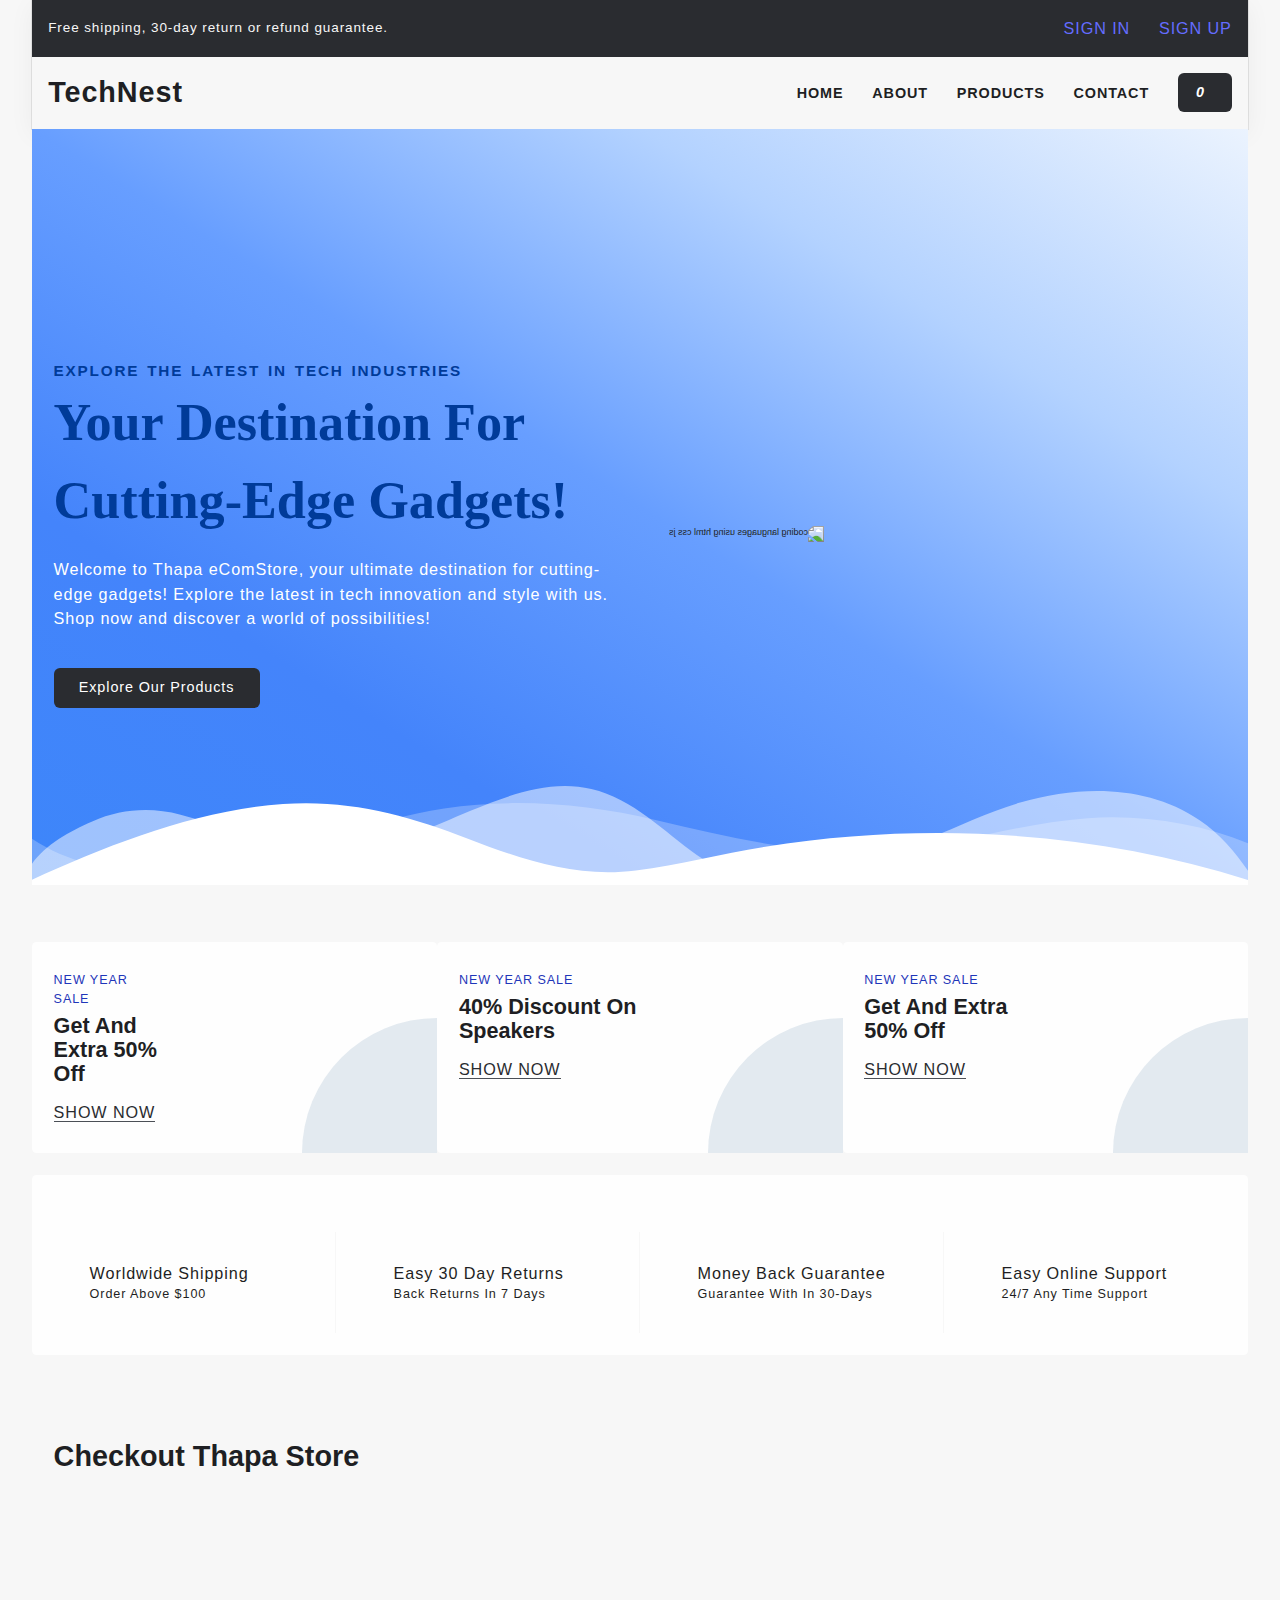
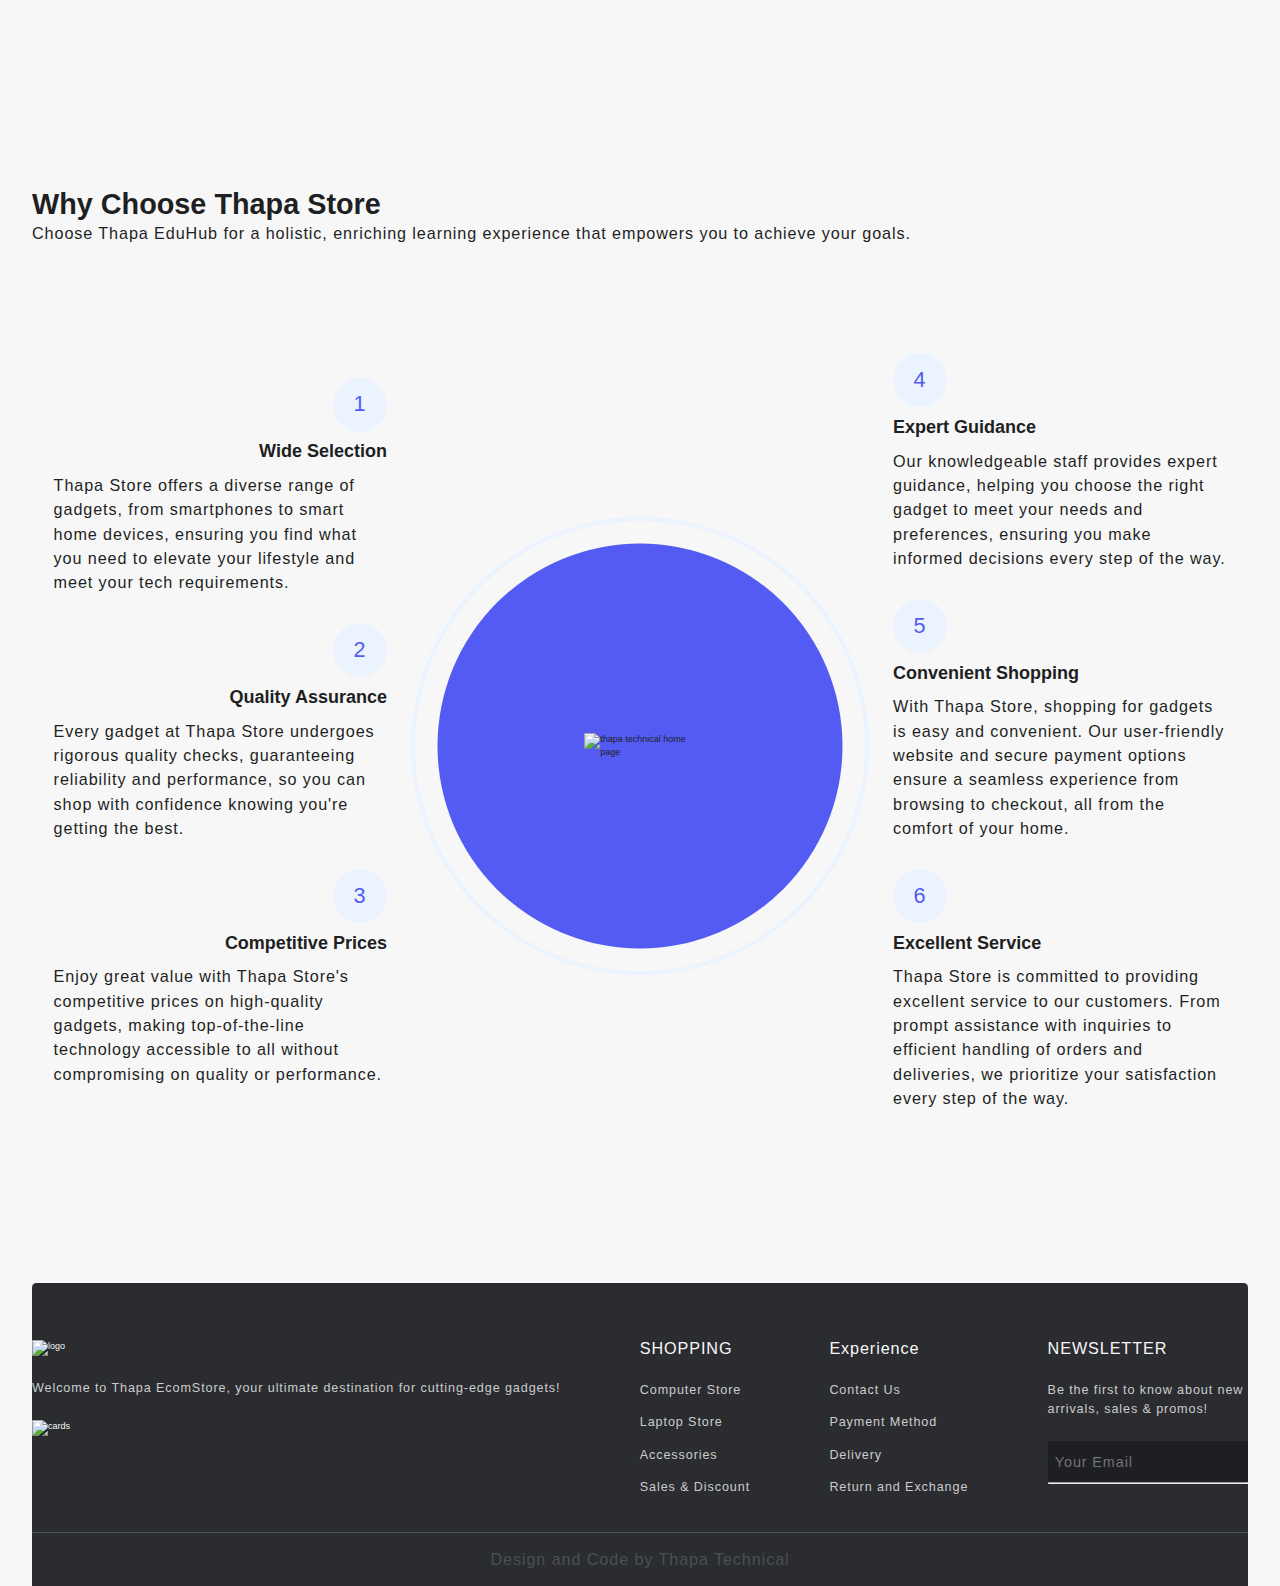
==== index.html @ 576561e7 "first commit" ====
<!DOCTYPE html>
<html lang="en">
  <head>
    <meta charset="UTF-8" />
    <meta name="viewport" content="width=device-width, initial-scale=1.0" />
    <link
      rel="stylesheet"
      href="https://cdnjs.cloudflare.com/ajax/libs/font-awesome/6.5.1/css/all.min.css"
      integrity="sha512-DTOQO9RWCH3ppGqcWaEA1BIZOC6xxalwEsw9c2QQeAIftl+Vegovlnee1c9QX4TctnWMn13TZye+giMm8e2LwA=="
      crossorigin="anonymous"
      referrerpolicy="no-referrer"
    />
    <!--? ## Step 1: Don't Forget To LIKE SHARE & SUBSCRIBE TO THAPA TECHNCIAL YOUTUBE CHANNEL 👉 https://www.youtube.com/thapatechnical -->

    <link rel="stylesheet" href="style.css" />
    <title>js ecom website</title>
  </head>
  <body>
    <header class="section-navbar">
      <section class="top_txt">
        <div class="head container">
          <div class="head_txt">
            <p>Free shipping, 30-day return or refund guarantee.</p>
          </div>
          <div class="sing_in_up">
            <a href="# ">SIGN IN</a>
            <a href="# ">SIGN UP</a>
          </div>
        </div>
      </section>
      <div class="container">
        <div class="navbar-brand">
          <a href="index.html">
            <!-- <img
              src="./public/images/log.png"
              alt="thapa eCommerce logo"
              class="logo"
              width="80%"
              height="auto"
            /> -->
            <h1 class="webLogo">TechNest</h1>
          </a>
        </div>

        <nav class="navbar">
          <ul>
            <li class="nav-item">
              <a href="/" class="nav-link">Home</a>
            </li>
            <li class="nav-item">
              <a href="about.html" class="nav-link">about</a>
            </li>
            <li class="nav-item">
              <a href="products.html" class="nav-link">products</a>
            </li>
            <li class="nav-item">
              <a href="contact.html" class="nav-link">contact</a>
            </li>
            <li class="nav-item">
              <a
                href="addToCart.html"
                class="nav-link add-to-cart-button"
                id="cartValue"
              >
                <i class="fa-solid fa-cart-shopping"> 0 </i>
              </a>
            </li>
          </ul>
        </nav>
      </div>
    </header>

    <!-- ========== Start Home Hero Section ========== -->
    <main>
      <section class="section-hero">
        <div class="container grid grid-two--cols">
          <div class="section-hero--content">
            <p class="hero-subheading">Explore the Latest in Tech Industries</p>
            <h1 class="hero-heading">
              Your Destination for Cutting-Edge Gadgets!
            </h1>
            <p class="hero-para">
              Welcome to Thapa eComStore, your ultimate destination for
              cutting-edge gadgets! Explore the latest in tech innovation and
              style with us. Shop now and discover a world of possibilities!
            </p>
            <div class="hero-btn">
              <a href="products.html" class="btn">Explore Our Products</a>
            </div>
          </div>
          <div
            class="section-hero-image"
            data-aos="fade-up"
            data-aos-delay="600"
          >
            <figure>
              <img
                src="./images/heroSection.svg"
                alt="coding languages using html css js"
              />
            </figure>
          </div>
        </div>
        <div class="custom-shape-divider-bottom-1696038172">
          <svg
            data-name="Layer 1"
            xmlns="http://www.w3.org/2000/svg"
            viewBox="0 0 1200 120"
            preserveAspectRatio="none"
          >
            <path
              d="M0,0V46.29c47.79,22.2,103.59,32.17,158,28,70.36-5.37,136.33-33.31,206.8-37.5C438.64,32.43,512.34,53.67,583,72.05c69.27,18,138.3,24.88,209.4,13.08,36.15-6,69.85-17.84,104.45-29.34C989.49,25,1113-14.29,1200,52.47V0Z"
              opacity=".25"
              class="shape-fill"
            ></path>
            <path
              d="M0,0V15.81C13,36.92,27.64,56.86,47.69,72.05,99.41,111.27,165,111,224.58,91.58c31.15-10.15,60.09-26.07,89.67-39.8,40.92-19,84.73-46,130.83-49.67,36.26-2.85,70.9,9.42,98.6,31.56,31.77,25.39,62.32,62,103.63,73,40.44,10.79,81.35-6.69,119.13-24.28s75.16-39,116.92-43.05c59.73-5.85,113.28,22.88,168.9,38.84,30.2,8.66,59,6.17,87.09-7.5,22.43-10.89,48-26.93,60.65-49.24V0Z"
              opacity=".5"
              class="shape-fill"
            ></path>
            <path
              d="M0,0V5.63C149.93,59,314.09,71.32,475.83,42.57c43-7.64,84.23-20.12,127.61-26.46,59-8.63,112.48,12.24,165.56,35.4C827.93,77.22,886,95.24,951.2,90c86.53-7,172.46-45.71,248.8-84.81V0Z"
              class="shape-fill"
            ></path>
          </svg>
        </div>
      </section>
    </main>
    <!-- ========== End Home Hero Section ========== -->

    <!-- ========== Start Extra Product Section ========== -->
    <section class="section-extra-product">
      <div class="container grid grid-three--cols">
        <div class="div-extra grid grid-two--cols">
          <div class="extra-text">
            <p>new year sale</p>
            <h3>get and extra 50% off</h3>
            <a href="#">Show now</a>
          </div>
          <div class="extra-img extra-laptop">
            <img src="./images/laptop.png" alt="" />
          </div>
        </div>

        <div class="div-extra grid grid-two--cols">
          <div class="extra-text">
            <p>new year sale</p>
            <h3>40% discount on speakers</h3>
            <a href="#">Show now</a>
          </div>
          <div class="extra-img">
            <img src="./images/headphoneEcom.png" alt="" />
          </div>
        </div>

        <div class="div-extra grid grid-two--cols">
          <div class="extra-text">
            <p>new year sale</p>
            <h3>get and extra 50% off</h3>
            <a href="#">Show now</a>
          </div>
          <div class="extra-img">
            <img src="./images/mobiles.png" alt="" />
          </div>
        </div>
      </div>
    </section>
    <!-- ========== End Extra Product Section ========== -->

    <!-- ========== Start policy ========== -->
    <section class="section-policy">
      <div class="container grid grid-four--cols">
        <div class="div-policy">
          <div class="icons">
            <i class="fa-solid fa-truck-fast"></i>
          </div>
          <div class="div-policy-text">
            <p>worldwide shipping</p>
            <p>order above $100</p>
          </div>
        </div>

        <div class="div-policy">
          <div class="icons">
            <i class="fa-solid fa-rotate"></i>
          </div>
          <div class="div-policy-text">
            <p>Easy 30 Day Returns</p>
            <p>Back Returns in 7 Days</p>
          </div>
        </div>

        <div class="div-policy">
          <div class="icons">
            <i class="fa-solid fa-hand-holding-dollar"></i>
          </div>
          <div class="div-policy-text">
            <p>money back guarantee</p>
            <p>guarantee with in 30-Days</p>
          </div>
        </div>

        <div class="div-policy">
          <div class="icons">
            <i class="fa-solid fa-headset"></i>
          </div>
          <div class="div-policy-text">
            <p>Easy Online Support</p>
            <p>24/7 Any time support</p>
          </div>
        </div>
      </div>
    </section>
    <!-- ========== End policy ========== -->

    <!-- ========== Start Our Products Section ========== -->

    <section class="section-products container">
      <div class="">
        <h2 class="section-common--heading">Checkout Thapa Store</h2>
      </div>

      <section class="container">
        <div id="productContainer"></div>
      </section>
    </section>

    <!-- ========== Start Product Template Section ========== -->
    <!--? ## Step 1: Don't Forget To LIKE SHARE & SUBSCRIBE TO THAPA TECHNCIAL YOUTUBE CHANNEL 👉 https://www.youtube.com/thapatechnical -->

    <template id="productTemplate">
      <div class="cards" id="cardValue">
        <article class="information [card]">
          <span class="category"></span>
          <div class="imageContainer">
            <img class="productImage" src="" alt="" />
          </div>
          <h2 class="productName"></h2>

          <div class="productRating">
            <i class="fa-solid fa-star"></i>
            <i class="fa-solid fa-star"></i><i class="fa-solid fa-star"></i>
            <i class="fa-solid fa-star"></i>
            <i class="fa-solid fa-star"></i>
          </div>

          <p class="productDescription"></p>

          <div class="productPriceElement">
            <p class="productPrice"></p>
            <p class="productActualPrice"></p>
          </div>

          <div class="productStockElement">
            <p class="productProperty">Total Stocks Available:</p>
            <p class="productStock"></p>
          </div>

          <div class="productQuantityElement">
            <p class="productProperty">Quantity(Pieces)</p>
            <div class="stockElement">
              <button class="cartIncrement">+</button>
              <p class="productQuantity">1</p>
              <button class="cartDecrement">-</button>
            </div>
          </div>

          <button class="add-to-cart-button">
            <i class="fa-solid fa-cart-shopping"></i> Add To Cart
          </button>
        </article>
      </div>
    </template>

    <!-- ========== End Product Template Section ========== -->

    <!-- ========== End Our Products Section ========== -->

    <!-- ========== Start Why Choose Us Section ========== -->
    <section class="section-why--choose">
      <div class="container">
        <h2 class="section-common--heading">Why Choose Thapa Store</h2>
        <p class="section-common--subheading">
          Choose Thapa EduHub for a holistic, enriching learning experience that
          empowers you to achieve your goals.
        </p>
      </div>

      <div class="container grid grid-three--cols">
        <div class="choose-left-div text-align--right">
          <div class="why-choose--div" data-aos="zoom-in-up" data-aos-delay="0">
            <p class="common-text--highlight">1</p>
            <h3 class="section-common--title">Wide Selection</h3>
            <p>
              Thapa Store offers a diverse range of gadgets, from smartphones to
              smart home devices, ensuring you find what you need to elevate
              your lifestyle and meet your tech requirements.
            </p>
          </div>

          <div
            class="why-choose--div"
            data-aos="zoom-in-up"
            data-aos-delay="300"
          >
            <p class="common-text--highlight">2</p>
            <h3 class="section-common--title">Quality Assurance</h3>
            <p>
              Every gadget at Thapa Store undergoes rigorous quality checks,
              guaranteeing reliability and performance, so you can shop with
              confidence knowing you're getting the best.
            </p>
          </div>

          <div
            class="why-choose--div"
            data-aos="zoom-in-up"
            data-aos-delay="600"
          >
            <p class="common-text--highlight">3</p>
            <h3 class="section-common--title">Competitive Prices</h3>
            <p>
              Enjoy great value with Thapa Store's competitive prices on
              high-quality gadgets, making top-of-the-line technology accessible
              to all without compromising on quality or performance.
            </p>
          </div>
        </div>
        <div class="choose-center-div" data-aos="zoom-in" data-aos-delay="300">
          <figure>
            <img src="./images/ecompost.png" alt="thapa technical home page " />
          </figure>
        </div>
        <div class="choose-right-div">
          <div
            class="why-choose--div text-align--left"
            data-aos="zoom-in-up"
            data-aos-delay="0"
          >
            <p class="common-text--highlight">4</p>
            <h3 class="section-common--title">Expert Guidance</h3>
            <p>
              Our knowledgeable staff provides expert guidance, helping you
              choose the right gadget to meet your needs and preferences,
              ensuring you make informed decisions every step of the way.
            </p>
          </div>

          <div
            class="why-choose--div text-align--left"
            data-aos="zoom-in-up"
            data-aos-delay="300"
          >
            <p class="common-text--highlight">5</p>
            <h3 class="section-common--title">Convenient Shopping</h3>
            <p>
              With Thapa Store, shopping for gadgets is easy and convenient. Our
              user-friendly website and secure payment options ensure a seamless
              experience from browsing to checkout, all from the comfort of your
              home.
            </p>
          </div>

          <div
            class="why-choose--div text-align--left"
            data-aos="zoom-in-up"
            data-aos-delay="600"
          >
            <p class="common-text--highlight">6</p>
            <h3 class="section-common--title">Excellent Service</h3>
            <p>
              Thapa Store is committed to providing excellent service to our
              customers. From prompt assistance with inquiries to efficient
              handling of orders and deliveries, we prioritize your satisfaction
              every step of the way.
            </p>
          </div>
        </div>
      </div>
    </section>
    <!-- ========== End   Why Choose Us Section ========== -->

    <!-- ========== Start footer Section ========== -->
    <footer class="section-footer">
      <div class="footer-container container">
        <div class="content_1">
          <img src="./images/logo.png" alt="logo" />
          <p>
            Welcome to Thapa EcomStore, your ultimate destination for
            cutting-edge gadgets!
          </p>
          <img src="https://i.postimg.cc/Nj9dgJ98/cards.png" alt="cards" />
        </div>
        <div class="content_2">
          <h4>SHOPPING</h4>
          <a href="#">Computer Store</a>
          <a href="#">Laptop Store</a>
          <a href="#">Accessories</a>
          <a href="#">Sales & Discount</a>
        </div>
        <div class="content_3">
          <h4>Experience</h4>
          <a href="./contact.html">Contact Us</a>
          <a href="" target="_blank">Payment Method</a>
          <a href="" target="_blank">Delivery</a>
          <a href="" target="_blank">Return and Exchange</a>
        </div>
        <div class="content_4">
          <h4>NEWSLETTER</h4>
          <p>Be the first to know about new<br />arrivals, sales & promos!</p>
          <div class="f-mail">
            <input type="email" placeholder="Your Email" />
            <i class="bx bx-envelope"></i>
          </div>
          <hr />
        </div>
      </div>
      <div class="f-design">
        <div class="f-design-txt">
          <p>Design and Code by Thapa Technical</p>
        </div>
      </div>
    </footer>

    <!-- ========== End footer Section ========== -->
    <script type="module" src="main.js"></script>
  </body>
</html>
---- style.css ----
* {
  margin: 0;
  padding: 0;
  box-sizing: border-box;
}

:root {
  font-family: "Urbanist", sans-serif;
  line-height: 1.5;
  font-weight: 400;

  font-synthesis: none;
  text-rendering: optimizeLegibility;
  -webkit-font-smoothing: antialiased;
  -moz-osx-font-smoothing: grayscale;

  --buttonColor: #2a2c30;
  --secondaryColor: #4b4f56;
  --borderColor: #e3eaf0;
  --backgroundColor: #f7f7f7;
  --backgroundSecondary: #fefefe;
  --textColor: #1e1f23;
  --anchorColor: #535bf2;
  --main-color: #535bf2;
  --supporting-color: #ebf3fe;
  --glow-color: hsl(186, 91%, 4%);
}

html {
  font-size: 62.5%;
  color: var(--textColor);
}

/* have a look into body once after we done with rest of the styling  */
body {
  margin: 0 auto;
  padding: 0 32px;
  min-width: 320px;
  background-color: var(--backgroundColor);
}

h1,
h2,
h3,
h4,
h5,
h6 {
  line-height: 1.1;
  color: var(--textColor);
}

h1 {
  font-size: 3.2rem;
}
h2 {
  font-size: 3.2rem;
}

p,
li,
a,
label {
  font-size: 1.8rem;
  letter-spacing: 0.1rem;
  color: var(--para-color);
  line-height: 1.5;
  font-weight: 400;
}

li {
  list-style: none;
}

.web-logo{
  color: black;
  font-size: 4rem;
}

a {
  color: #646cff;
  text-decoration: none;
  &:hover {
    color: #535bf2;
  }
}

::placeholder {
  font-family: "Urbanist", sans-serif;
  line-height: 1.5;
  font-weight: 400;
}

/*! layout */
.container {
  max-width: 142rem;
  margin: 0 auto;
  padding: 9.6rem 2.4rem;
}

:is(
    .section-extra-product,
    .section-blog,
    .section-policy,
    .section-contact--homepage,
    .section-why--choose,
    .section-contact,
    footer
  )
  .container:first-child {
  padding: 6.4rem 0 2.4rem 0;
}

.grid {
  display: grid;
}

.grid-two--cols {
  grid-template-columns: repeat(2, 1fr);
}

.grid-three--cols {
  grid-template-columns: repeat(3, 1fr);
}

.grid-three-cols {
  grid-template-columns: repeat(3, 1fr);
}

.grid-four--cols {
  grid-template-columns: repeat(4, 1fr);
}

.grid-four-cols {
  grid-template-columns: repeat(4, 1fr);
}

/*! module / reusable  */

.btn {
  display: inline-block;
  padding: 1.2rem 3.2rem;
  background-color: var(--main-color);
  color: var(--white-color);
  text-transform: capitalize;
  border-radius: 0.6rem;
  -webkit-border-radius: 0.6rem;
  -moz-border-radius: 0.6rem;
  -ms-border-radius: 0.6rem;
  -o-border-radius: 0.6rem;
}

.section-common--title {
  font-size: 2rem;
  margin: 2.4rem 0 1.2rem 0;
}

/* states  */

.btn:hover {
  background-color: var(--bnt-hover-bg-color);
  box-shadow: var(--btn-box-shadow);
  cursor: pointer;
}

.btn:focus-visible,
input:focus-visible,
textarea:focus-visible {
  outline: 2px solid var(--para-color);
}

/** CSS for toast notifications */
.toast {
  position: fixed;
  top: 2rem;
  right: 1.4rem;
  background-color: var(--buttonColor);
  color: #fff;
  padding: 10px 20px;
  border-radius: 5px;
  border-bottom: 0;
  border-color: red;
  font-size: 1.6rem;
  z-index: 1000;
  font-family: "urbanist";
  animation: toastAnimation 2s linear;
  -webkit-animation: toastAnimation 2s linear;
  box-shadow: inset 0px 0px 0.5em 0px var(--glow-color),
    0px 0px 0.5em 0px var(--glow-color);
}

@keyframes toastAnimation {
  0% {
    transform: translateX(100%);
    opacity: 0;
    -webkit-transform: translateX(100%);
    -moz-transform: translateX(100%);
    -ms-transform: translateX(100%);
    -o-transform: translateX(100%);
  }
  20% {
    transform: translateX(0);
    opacity: 1;
    -webkit-transform: translateX(0);
    -moz-transform: translateX(0);
    -ms-transform: translateX(0);
    -o-transform: translateX(0);
  }
  100% {
    transform: translateX(0);
    opacity: 1;
    -webkit-transform: translateX(0);
    -moz-transform: translateX(0);
    -ms-transform: translateX(0);
    -o-transform: translateX(0);
  }
}

/***** Navbar Section *****/

.top_txt {
  background-color: var(--buttonColor);
  color: var(--backgroundColor);

  & .head_txt p {
    font-size: 1.5rem;
  }

  & .sing_in_up {
    display: flex;
    gap: 3.2rem;
  }
}

.section-navbar {
  width: 100%;
  box-shadow: rgba(0, 0, 0, 0.05) 0px 6px 24px 0px,
    rgba(0, 0, 0, 0.08) 0px 0px 0px 1px;
}

.section-navbar .container {
  display: flex;
  justify-content: space-between;
  align-items: center;
  padding: 1.8rem; /* we override the main container padding property  */
}

.section-navbar img {
  width: 25%;
}

.section-navbar .navbar ul {
  display: flex;
  gap: 3.2rem;
  text-transform: capitalize;
  align-items: center;

  & li a {
    color: var(--heading-color);
    font-weight: 600;
    text-transform: uppercase;
    font-size: 1.6rem;
    display: inline-block;
    position: relative;

    &:after {
      content: "";
      position: absolute;
      bottom: -0.3rem;
      left: 0;
      width: 0%;
      border-bottom: 0.1rem solid var(--main-color);
      transition: all 0.3s linear;
    }
  }
  & li a:hover {
    color: var(--main-color);
  }

  & li a:hover:after {
    width: 100%;
  }
}

/***** Navbar End Section *****/

/***** Hero Section *****/

main {
  height: 84vh;
  position: relative;
  background-color: #d9e9ff;

  background-image: linear-gradient(
    to top right,
    #3d86fa,
    #4484fb,
    #679eff,
    #b3d2ff,
    #ebf3fe
  );
}

.custom-shape-divider-bottom-1696038172 {
  position: absolute;
  bottom: 0;
  left: 0;
  width: 100%;
  overflow: hidden;
  line-height: 0;
  transform: rotate(180deg);
}

.custom-shape-divider-bottom-1696038172 svg {
  position: relative;
  display: block;
  width: calc(100% + 1.3px);
  height: 12rem;
}

.custom-shape-divider-bottom-1696038172 .shape-fill {
  fill: #ffffff;
}

main .section-hero {
  height: 90vh;
  display: flex;
  justify-content: center;
  align-items: center;
  /* background-color: var(--supporting-color); */
}

.section-hero .grid {
  align-items: center;
  gap: 6.4rem;
}

.section-hero {
  & .hero-subheading {
    text-transform: uppercase;
    letter-spacing: 0.2rem;
    font-size: 1.7rem;
    word-spacing: 0.2rem;
    color: #003b99;
    font-weight: 700;
  }

  & .hero-heading {
    font-size: 5.8rem;
    line-height: 1.5;
    initial-letter: -0.2rem;
    text-transform: capitalize;
    color: #003b99;
    font-family: "Jost";
  }

  & .hero-para {
    margin: 2rem 0 4.2rem 0;
    color: white;
  }
}

.section-hero img {
  width: 100%;
  height: auto;
  transform: scaleX(-1);
}

/***** End Hero Section *****/

/***** Extra Section *****/
.div-extra {
  padding: 3.2rem 2.4rem;
  background-color: var(--backgroundSecondary);
  position: relative;
  /* box-shadow: inset 0 0 0 4rem #000; */
  /* border-radius: 30% 70% 70% 30% / 30% 30% 70% 70%; */

  &::after {
    content: "";
    position: absolute;
    right: 0;
    bottom: 0;
    width: 15rem;
    height: 15rem;
    border-radius: 30% 70% 70% 30% / 30% 30% 70% 70%;
    border-radius: 100% 0% 0% 100% / 100% 0% 100% 0%;
    background-color: var(--borderColor);
    z-index: 1;
  }

  & p {
    text-transform: uppercase;
    font-size: 1.4rem;
    color: #1f36b9;
  }

  & h3 {
    font-size: 2.4rem;
    text-transform: capitalize;
    margin: 0.6rem 0 1.6rem 0;
  }

  & a {
    text-transform: uppercase;
    color: var(--buttonColor);
    border-bottom: 0.1rem solid var(--secondaryColor);
  }

  & .extra-img {
    display: flex;
    justify-content: center;
    align-items: center;
    z-index: 2;

    & img {
      width: 18rem;
      filter: drop-shadow(5px 8px 24px rgba(25, 76, 127, 0.2));
      -webkit-filter: drop-shadow(5px 8px 24px rgba(25, 76, 127, 0.2));
    }
  }

  & img {
    max-width: 100%;
    width: 30%;
    height: auto;
  }

  &:last-child img {
    transform: rotate(5deg);
    -moz-transform: rotate(5deg);
    -ms-transform: rotate(5deg);
    -o-transform: rotate(5deg);
    -webkit-transform: rotate(5deg);
  }

  & .extra-laptop img {
    width: 28rem;
    height: auto;
  }
}

.grid-three-cols {
  gap: 6.4rem;

  & :div {
    justify-self: left;
  }
}

.div-extra {
  border-radius: 0.5rem;
  -webkit-border-radius: 0.5rem;
  -moz-border-radius: 0.5rem;
  -ms-border-radius: 0.5rem;
  -o-border-radius: 0.5rem;
}

/***** End Extra Div Section *****/

/***** Policy Section *****/

.section-policy {
  & .container {
    padding: 3.2rem 0;
    background-color: #fefefe;
    border-radius: 0.5rem;
  }
}

.div-policy {
  padding: 3.2rem;
  display: flex;
  align-items: center;
  gap: 3.2rem;
  border-right: 0.1rem solid var(--backgroundColor);

  &:last-child {
    border-right: none;
  }

  & .icons {
    font-size: 3.2rem;
    color: #576ef0;
  }

  p {
    text-transform: capitalize;
  }

  & p:last-child {
    font-size: 1.4rem;
  }
}

/***** End Policy Section *****/

/***** why choose Section *****/

.section-why--choose .grid {
  gap: 9.6rem;
  align-items: center;
}

.why-choose--div {
  margin-bottom: 3.2rem;
}

.section-why--choose .text-align--right .why-choose--div {
  display: flex;
  flex-direction: column;
  align-items: end;
}

.section-why--choose .text-align--left .why-choose--div {
  align-items: start;
}

.common-text--highlight {
  color: var(--main-color);
  width: 6rem;
  height: 6rem;
  background-color: var(--supporting-color);
  border-radius: 50%;
  -webkit-border-radius: 50%;
  -moz-border-radius: 50%;
  -ms-border-radius: 50%;
  -o-border-radius: 50%;
  font-size: 2.4rem;
  margin: 0;
  display: flex;
  justify-content: center;
  align-items: center;
  text-align: center;
}

.why-choose--div .section-common--title {
  margin-top: 1.2rem;
}

.choose-center-div,
.choose-center-div figure {
  display: flex;
  justify-content: center;
  align-items: center;
  position: relative;
  transform-origin: center;
}

.choose-center-div figure::before {
  content: "";
  position: absolute;
  top: 50%;
  left: 50%;
  transform: translate(-50%, -50%);
  width: 45rem;
  height: 45rem;
  border-radius: 50%;
  background-color: var(--main-color);
  -webkit-transform: translate(-50%, -50%);
  -moz-transform: translate(-50%, -50%);
  -ms-transform: translate(-50%, -50%);
  -o-transform: translate(-50%, -50%);
  -webkit-border-radius: 50%;
  -moz-border-radius: 50%;
  -ms-border-radius: 50%;
  -o-border-radius: 50%;
  z-index: -1;
  animation: circle 5s linear infinite;
  -webkit-animation: circle 5s linear infinite alternate;
}

@keyframes circle {
  0% {
    background-color: #b3d0ff;
  }
  25% {
    background-color: #80b1ff;
  }
  50% {
    background-color: #4d91ff;
  }
  75% {
    background-color: #99c0ff;
  }
  100% {
    background-color: #3381ff;
  }
}

.choose-center-div figure::after {
  content: "";
  position: absolute;
  top: 50%;
  left: 50%;
  transform: translate(-50%, -50%);
  width: 50rem;
  height: 50rem;
  border-radius: 50%;
  background-color: transparent;
  border: 0.5rem solid var(--supporting-color);
  -webkit-transform: translate(-50%, -50%);
  -moz-transform: translate(-50%, -50%);
  -ms-transform: translate(-50%, -50%);
  -o-transform: translate(-50%, -50%);
  -webkit-border-radius: 50%;
  -moz-border-radius: 50%;
  -ms-border-radius: 50%;
  -o-border-radius: 50%;
  z-index: -1;
}

.choose-center-div img {
  width: 90%;
  height: auto;
}

/***** End why choose Section *****/

/***** Start contact Section *****/

.section-contact .grid {
  gap: 6.4rem;
}

.mb-3 {
  margin-bottom: 3.2rem;
}

.contact-content {
  & .grid {
    gap: 6.4rem;
  }
}

label {
  text-transform: capitalize;
  display: block;
}

input,
textarea {
  width: 100%;
  padding: 1.4rem 2.4rem;
  font-size: 1.6rem;
  letter-spacing: 0.1rem;
}

.btn-submit {
  font-size: 1.8rem;
  border: none;
}

.contact-map {
  display: flex;
  justify-content: flex-end;
}

::placeholder {
  text-transform: capitalize;
}

/***** End contact Section *****/

/***** Start Footer Section *****/
footer {
  width: 100%;
  background: var(--buttonColor);
  color: var(--backgroundColor);
  border-top-left-radius: 0.5rem;
  border-top-right-radius: 0.5rem;
  margin-top: 6.4rem;
}

.footer-container .content_1 img {
  height: auto;
  width: 15rem;
}

.footer-container {
  display: flex;
  justify-content: space-between;
  padding: 6rem 0;
}

.footer-container h4 {
  color: var(--white);
  font-weight: 500;
  letter-spacing: 0.1rem;
  margin-bottom: 2.5rem;
  font-size: 1.8rem;
}

.footer-container a {
  display: block;
  text-decoration: none;
  color: #cccccc;
  margin-bottom: 1.5rem;
  font-size: 1.4rem;
}

.footer-container .content_1 p,
.footer-container .content_4 p {
  color: #cccccc;
  margin: 2.5rem 0;
  font-size: 1.4rem;
}

.footer-container .content_4 input[type="email"] {
  background-color: var(--textColor);
  border: none;
  color: var(--backgroundColor);
  outline: none;
  padding: 1.4rem 0.8rem;
  width: 100%;
}

.footer-container .content_4 .f-mail {
  display: flex;
  justify-content: space-between;
  align-items: center;
}

.footer-container .content_4 .bx {
  color: var(--white);
}

.f-design {
  width: 100%;
  color: var(--white);
  text-align: center;
}

.f-design .f-design-txt {
  border-top: 1px solid var(--secondaryColor);
  padding: 1.6rem 0;
  color: var(--secondaryColor);
}

/***** End Footer Section *****/

/**** Our Home product section  Starts ***/
#productContainer {
  display: grid;
  grid-template-columns: repeat(3, 1fr);
  gap: 4.8rem;

  & .information {
    display: flex;
    flex-direction: column;
    align-items: start;
    gap: 1rem;
  }
}

.cards {
  display: flex;
  flex-wrap: wrap;
  align-items: flex-start;
  gap: 2.5rem;
  width: 36rem;
  padding: 1.6rem;
  /* max-width: 1000px; */
  margin: 1.8vh auto;
  box-shadow: rgba(0, 0, 0, 0.1) 0px 4px 12px;
  border-radius: 0.3rem;
  /*border: 0.1rem solid #ccc;
  */
  -webkit-border-radius: 0.2rem;
  -moz-border-radius: 0.3rem;
  -ms-border-radius: 0.3rem;
  -o-border-radius: 0.3rem;
  -webkit-border-radius: 0.3rem;
}

.category {
  background-color: #e7d6d6;
  padding: 0.3rem 1.2rem;
  font-size: 1.2rem;
  letter-spacing: 0.1rem;
  border-radius: 10rem;
  -webkit-border-radius: 10rem;
  -moz-border-radius: 10rem;
  -ms-border-radius: 10rem;
  -o-border-radius: 10rem;
}

.productImage {
  max-width: 100%;
  width: 32rem;
  height: auto;
}

.productPriceElement,
.productQuantityElement,
.productStockElement {
  display: flex;
  gap: 2rem;
  align-items: center;
  text-align: center;
}

.productPriceElement {
  margin: 0.8rem 0;
}

.productProperty,
.productDescription {
  font-size: 1.6rem;
}

.stockElement {
  display: grid;
  grid-template-columns: repeat(3, 1fr);
  align-items: center;
  border: 0.2rem solid var(--borderColor);
  border-radius: 0.8rem;
  margin: 0.8rem 0;

  & button {
    background-color: transparent;
    color: var(--buttonColor);
    font-size: 2rem;
    padding: 0.6rem 2rem;
    font-weight: bold;
    border: none;

    &:hover {
      cursor: pointer;
    }

    &:first-child {
      border-right: 0.1rem solid var(--borderColor);
      border-radius: 0;
      -webkit-border-radius: 0;
      -moz-border-radius: 0;
      -ms-border-radius: 0;
      -o-border-radius: 0;
    }

    &:last-child {
      border-left: 0.1rem solid var(--borderColor);
      border-radius: 0;
      -webkit-border-radius: 0;
      -moz-border-radius: 0;
      -ms-border-radius: 0;
      -o-border-radius: 0;
    }
  }

  .productQuantity {
    padding: 0rem 3rem;
    margin: 0;
    font-weight: bold;
  }
}
/**** Our Home product section Ends  ****/

#cartValue {
  background-color: var(--buttonColor);
  color: #fff;
  padding: 1rem 2rem;
}

.add-to-cart-button,
.contact-btn,
.hero-btn a {
  font-weight: 500;
  font: inherit;
  border-radius: 6px;
  border: 0;
  padding: 1rem 2.8rem;
  background-color: var(--buttonColor);
  color: #fff;
  font-size: 1.6rem;
  /* margin-top: 1.2rem; */

  &:hover {
    box-shadow: inset 0px 1px 4px rgba(0, 0, 0, 0.16),
      inset 0px 0px 0px 3px rgb(51, 51, 51);
    background-color: var(--backgroundColor);
    color: var(--buttonColor);
    cursor: pointer;
  }

  .fa-cart-shopping {
    padding-right: 1rem;
  }
}

/*****  Add to Cart page starts *****/

#productCartContainer {
  display: flex;
  flex-direction: column;

  & .cards {
    width: 100%;
    max-width: 100%;
    margin: 0;
    box-shadow: 0 0;
    border-top: 0.1rem solid #d8d8d8;
    border-right: 0.1rem solid #d8d8d8;
    border-left: 0.1rem solid #d8d8d8;
    border-radius: 0;
    &:last-child {
      border-bottom: 0.1rem solid #d8d8d8;
    }
  }

  & .card {
    width: 100%;
    display: grid;
    grid-template-columns: 0.5fr 0.5fr 1fr 0.5fr 1fr 1fr;
    align-items: center; /* margin: auto; */
    gap: 3.2rem;
  }

  & .productImage {
    width: 16rem;
  }

  & .productName {
    font-size: 2rem;
  }

  & .productPrice {
    font-size: 1.6rem;
  }

  & .productActualPrice {
    font-size: 1.6rem;
  }
}

.category {
  background-color: #e7d6d6;
  padding: 0.3rem 1.2rem;
  font-size: 1.2rem;
  letter-spacing: 0.1rem;
  border-radius: 10rem;
  -webkit-border-radius: 10rem;
  -moz-border-radius: 10rem;
  -ms-border-radius: 10rem;
  -o-border-radius: 10rem;
}

.productRating {
  color: #e9db16;
}

.productPrice,
.productActualPrice {
  font-size: 2.2rem;
}

.productActualPrice {
  text-decoration: line-through;
}

.productCartTotalElem {
  display: flex;
  justify-content: end;
  width: 100%;
  margin-top: 3.2rem;
}

.productCartTotalElement {
  padding: 2.4rem;
  background-color: var(--backgroundSecondary);
  height: auto;
  width: 32rem;
  box-shadow: rgba(0, 0, 0, 0.16) 0px 1px 4px, rgb(51, 51, 51) 0px 0px 0px 3px;
}

.productOrderTotal {
  /* background-color: rgb(60, 60, 60); */
  max-width: 30rem;

  & div {
    display: flex;
    justify-content: space-between;
    margin-top: 3.2rem;

    p {
      color: #8c9299;
    }

    .productSubTotal,
    .productFinalTotal,
    .productTax {
      color: var(--textColor);
      font-weight: bold;
    }
  }
}

/*****  Add to Cart page ends *****/

/*****  media queries Section *****/

/* https://getbootstrap.com/docs/5.0/layout/breakpoints/ */

@media (width <= 1380px) {
  html {
    font-size: 56.25%;
  }

  .section-hero img {
    width: 90%;
  }
}

@media (width <= 1220px) {
  html {
    font-size: 54%;
  }

  :is(
      .section-about,
      .section-blog,
      .section-course,
      .section-contact--homepage,
      .section-why--choose
    )
    .grid {
    gap: 6.4rem;
  }

  .choose-center-div figure::after {
    width: 46rem;
    height: 46rem;
  }
}

@media (width <= 1100px) {
  .grid-four--cols {
    grid-template-columns: repeat(auto-fill, minmax(25rem, 1fr));
  }

  .custom-shape-divider-bottom-1696038172 svg {
    position: relative;
    display: block;
    width: calc(100% + 1.3px);
    height: 8rem;
  }

  .section-why--choose {
    & .choose-left-div {
      order: 2;
    }
    & .choose-center-div {
      order: 1;

      & figure::before {
        width: 0;
        height: 0;
        background-color: transparent;
        display: none;
      }

      & figure::after {
        width: 0;
        height: 0;
        background-color: transparent;
        display: none;
      }
    }
    & .choose-right-div {
      order: 3;
    }
  }

  .contact-title {
    font-size: 2.4rem;
  }

  .section-contact .grid-two--cols {
    grid-template-columns: 2fr 1.5fr;
    gap: 3.2rem;
  }
}

@media (width <= 980px) {
  body {
    padding: 0 0.6rem;
  }

  .section-products #productContainer {
    grid-template-columns: repeat(2, minmax(33%, 1fr));
  }

  .section-hero .hero-heading {
    font-size: 4.4rem;
  }

  footer {
    padding: 0 1.6rem;
  }

  .footer-container {
    display: grid;
    grid-template-columns: repeat(2, minmax(33%, 1fr));

    & .content_1 {
      grid-column: 1 / -1;
      margin-bottom: 3.2rem;
    }

    & .content_4 {
      margin-top: 3.2rem;
    }
  }

  main .section-hero {
    height: auto;

    & .grid-two--cols {
      grid-template-columns: 1fr;
    }
  }

  .section-hero .section-hero--content {
    order: 2;
  }

  .section-hero .section-hero-image {
    display: grid;
    place-items: center;
    & figure {
      display: grid;
      place-items: center;
    }
  }

  .section-hero img {
    width: 40%;
  }

  .section-about .about-div {
    text-align: left;
    padding: 0;
  }
}

@media (width <= 768px) {
  .grid-two--cols {
    grid-template-columns: 1fr;
  }

  .section-contact .grid-two--cols {
    grid-template-columns: 1fr;
  }

  .grid-three--cols {
    grid-template-columns: 1fr;
  }

  .section-hero .hero-heading {
    font-size: 4.2rem;
  }

  .section-products #productContainer {
    grid-template-columns: repeat(1, minmax(33%, 1fr));
  }

  #productCartContainer .card {
    width: 100%;
    display: grid;
    /* grid-template-columns: 0.5fr 0.5fr 1fr 0.5fr 1fr 1fr; */
    grid-template-columns: 0.5fr 0.1fr repeat(2, 1fr);
    align-items: center;
    /* margin: auto; */
    gap: 3.2rem;
  }

  .productQuantity {
    text-align: center;
  }

  .stockElement {
    grid-column: 1 / 4;
  }

  .remove-to-cart-button {
    grid-column: 4 / -1;
  }

  /* footer .grid-four--cols {
    grid-template-columns: repeat(1, minmax(100%, 1fr));
    text-align: center;
  } */

  .section-navbar .container {
    flex-direction: column;
    gap: 3.2rem;
  }

  .section-why--choose {
    & img {
      width: 30%;
    }

    & .grid {
      gap: 1.4rem;
    }

    & .text-align--right .why-choose--div {
      align-items: flex-start;
    }

    & .choose-left-div {
      text-align: left;
    }
  }

  .section-contact--homepage .btn {
    display: block;
    text-align: center;
  }

  :is(.section-contact--homepage) .container:first-child {
    padding: 6.4rem 0rem 2.4rem 0rem;
  }
}
/***** End  media queries Section *****/
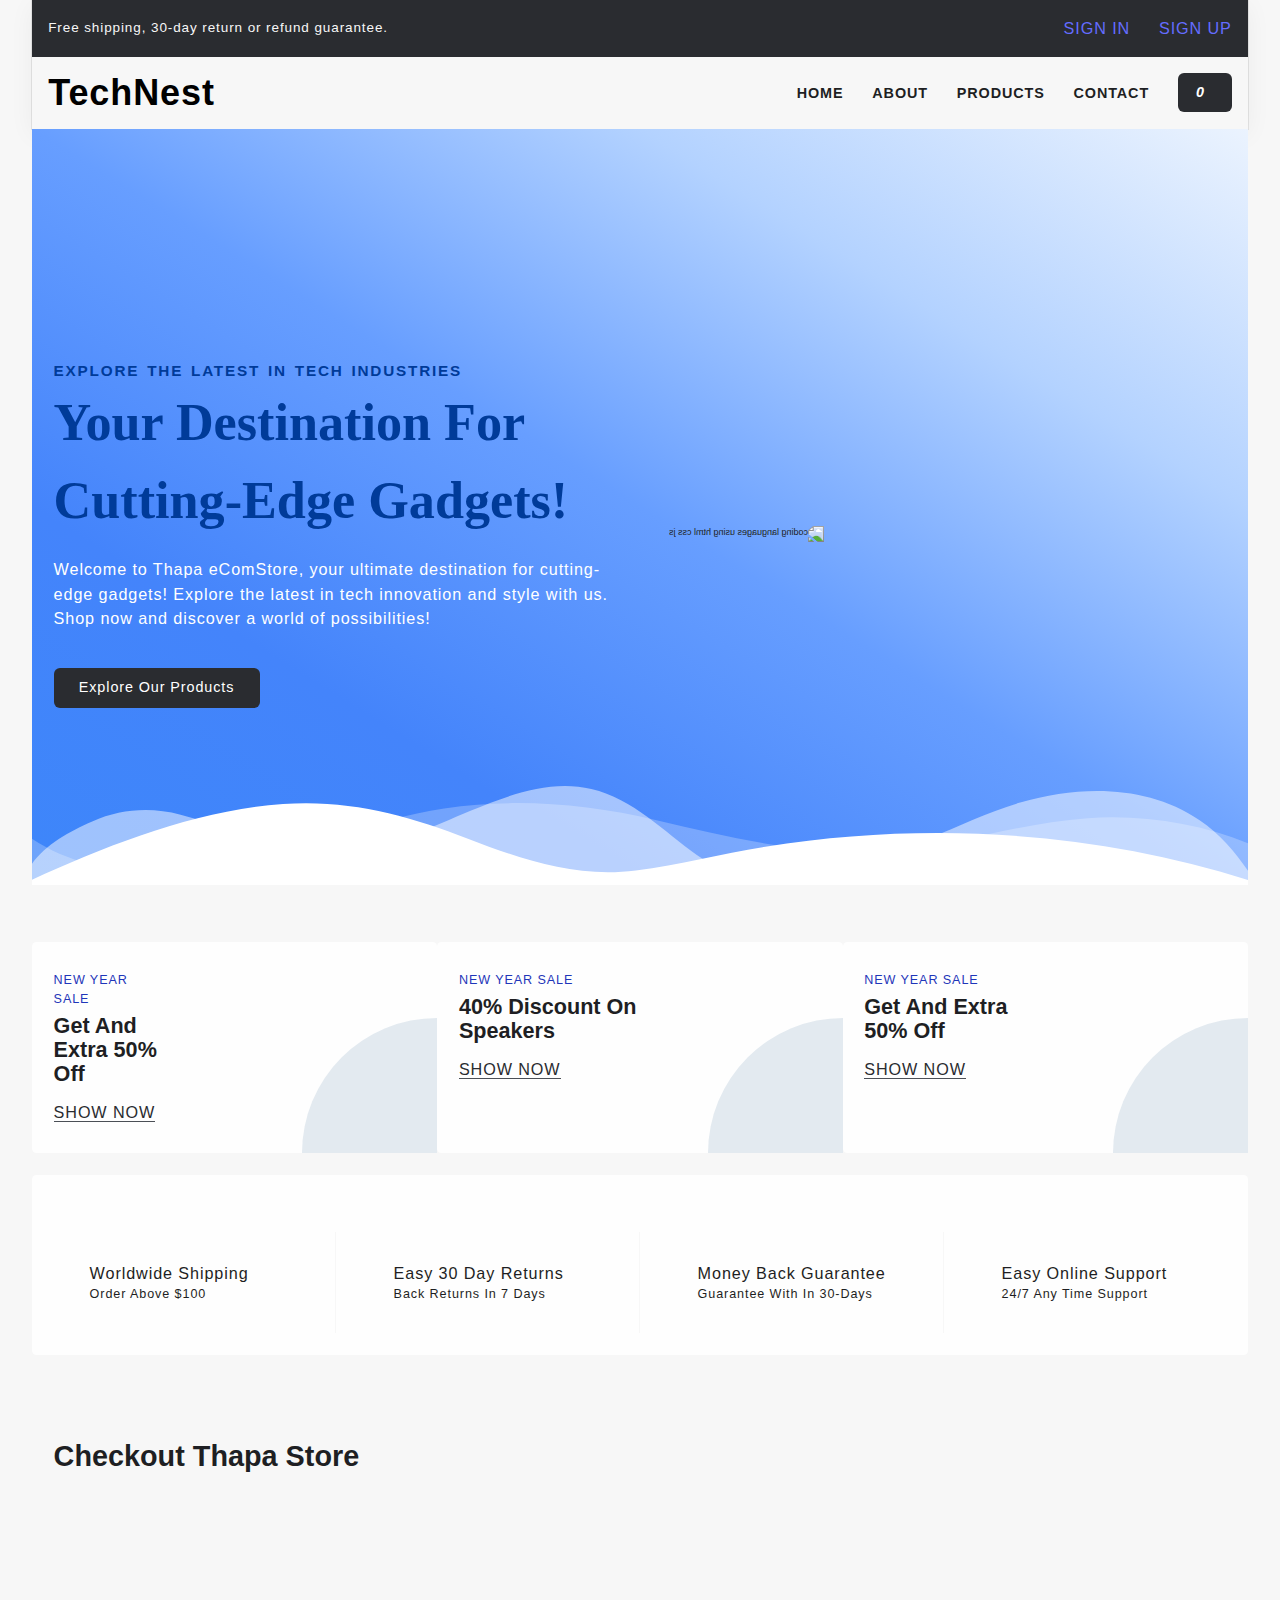
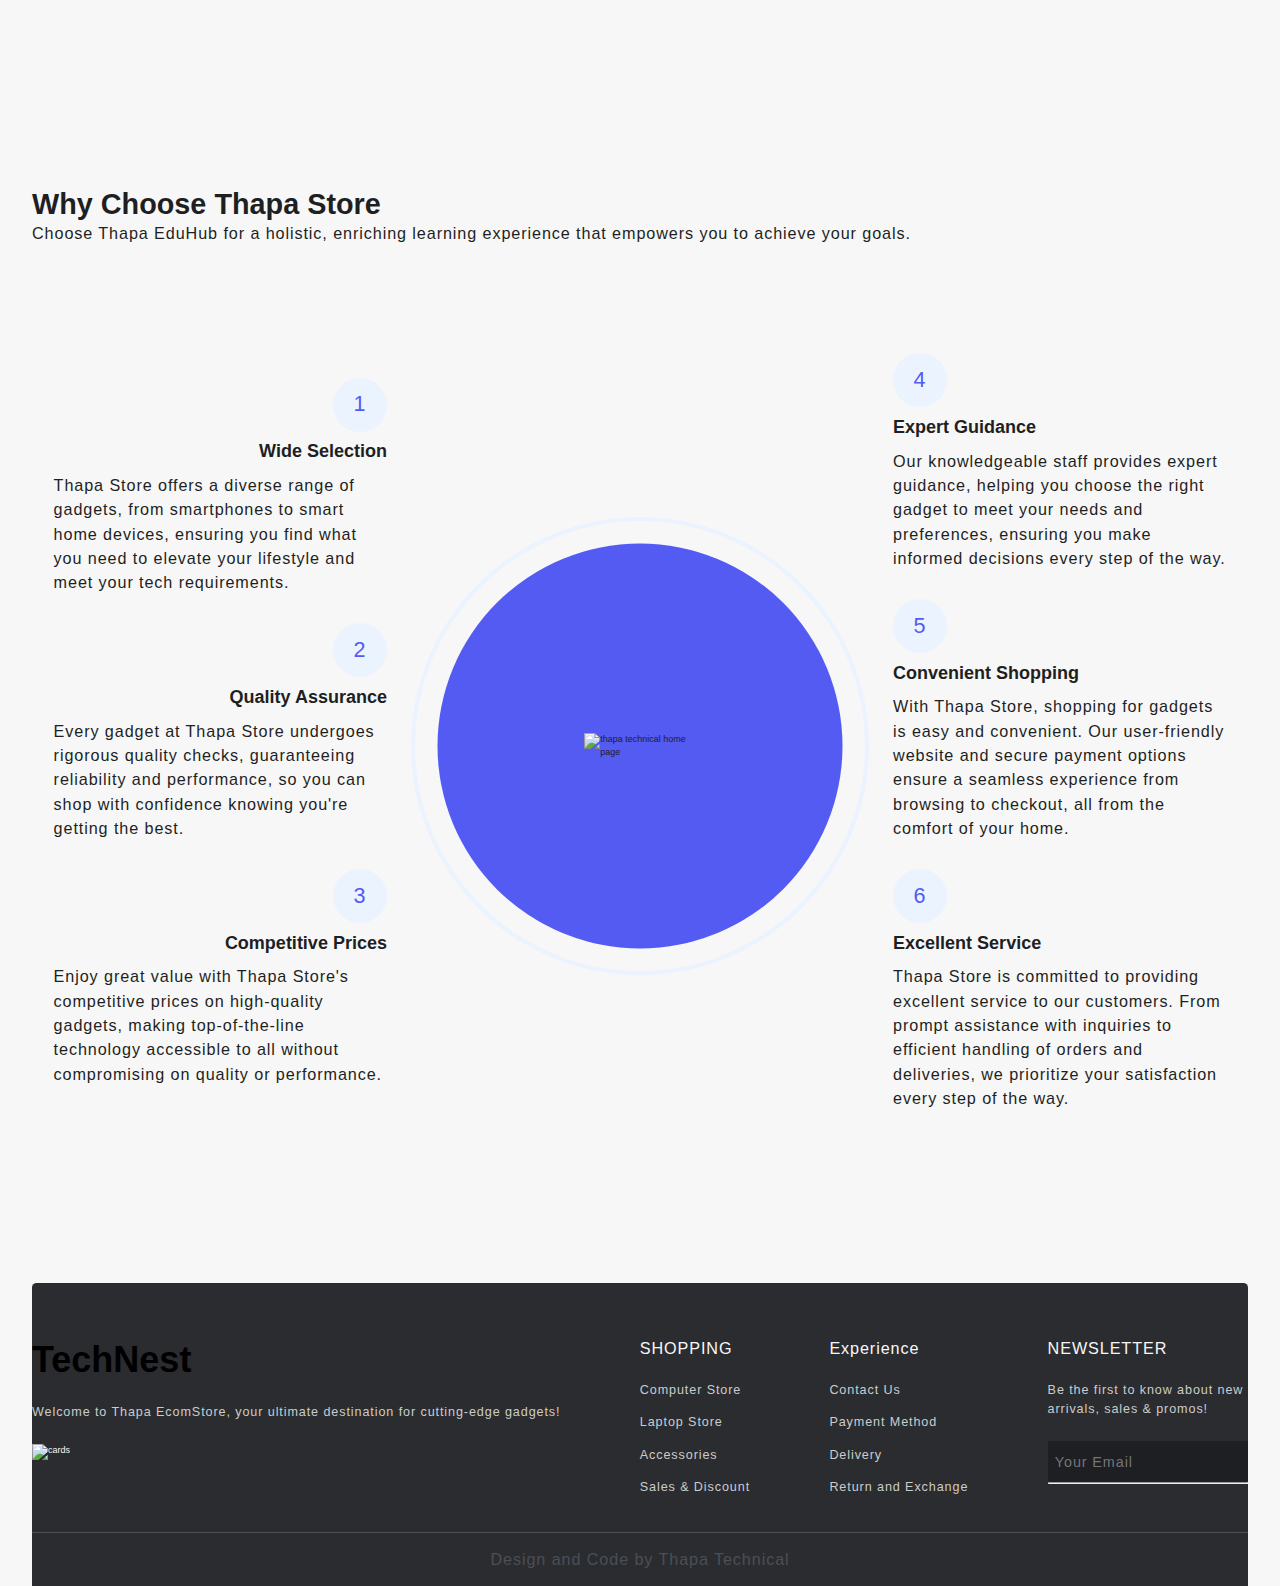
==== commit 5df1beb5: "new commit" ====
--- a/index.html
+++ b/index.html
@@ -38,7 +38,7 @@
               width="80%"
               height="auto"
             /> -->
-            <h1 class="webLogo">TechNest</h1>
+            <h1 class="web-logo">TechNest</h1>
           </a>
         </div>
 
@@ -384,7 +384,7 @@
     <footer class="section-footer">
       <div class="footer-container container">
         <div class="content_1">
-          <img src="./images/logo.png" alt="logo" />
+          <h1 class="web-logo">TechNest</h1>
           <p>
             Welcome to Thapa EcomStore, your ultimate destination for
             cutting-edge gadgets!
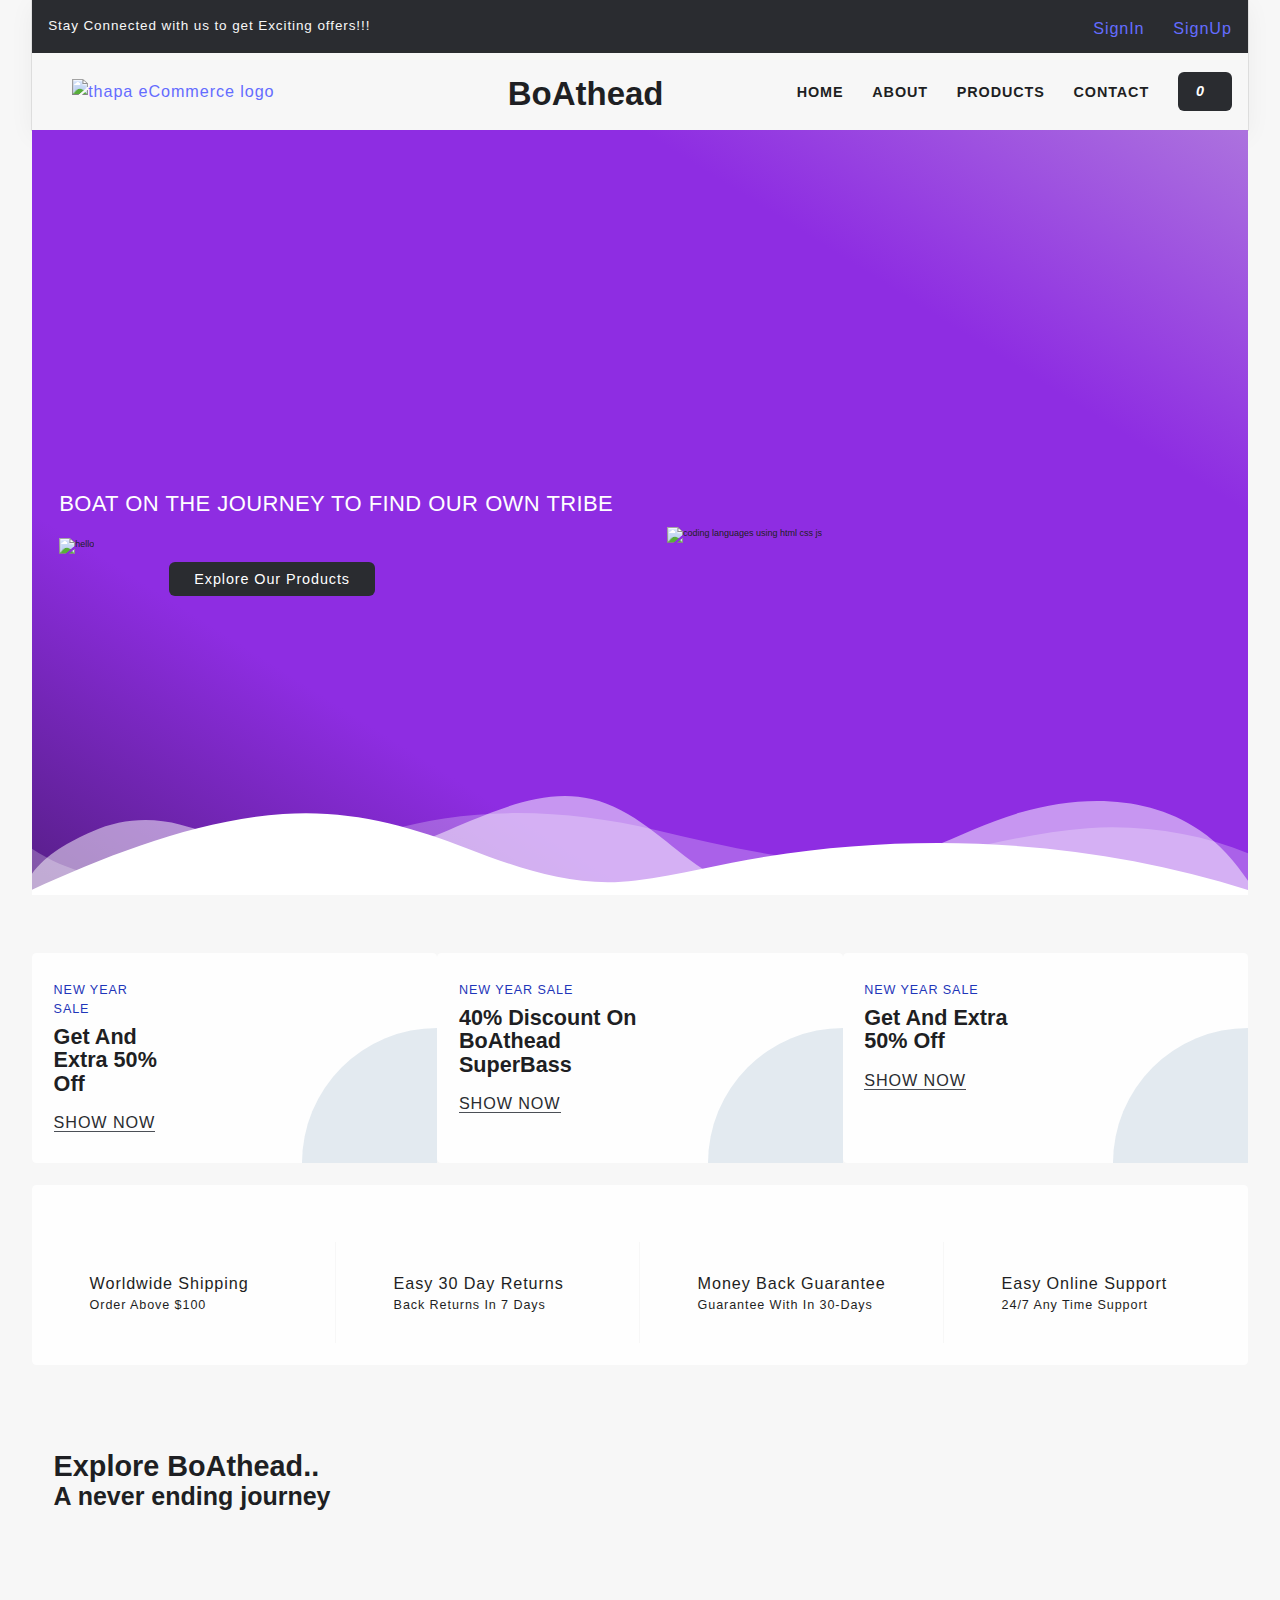
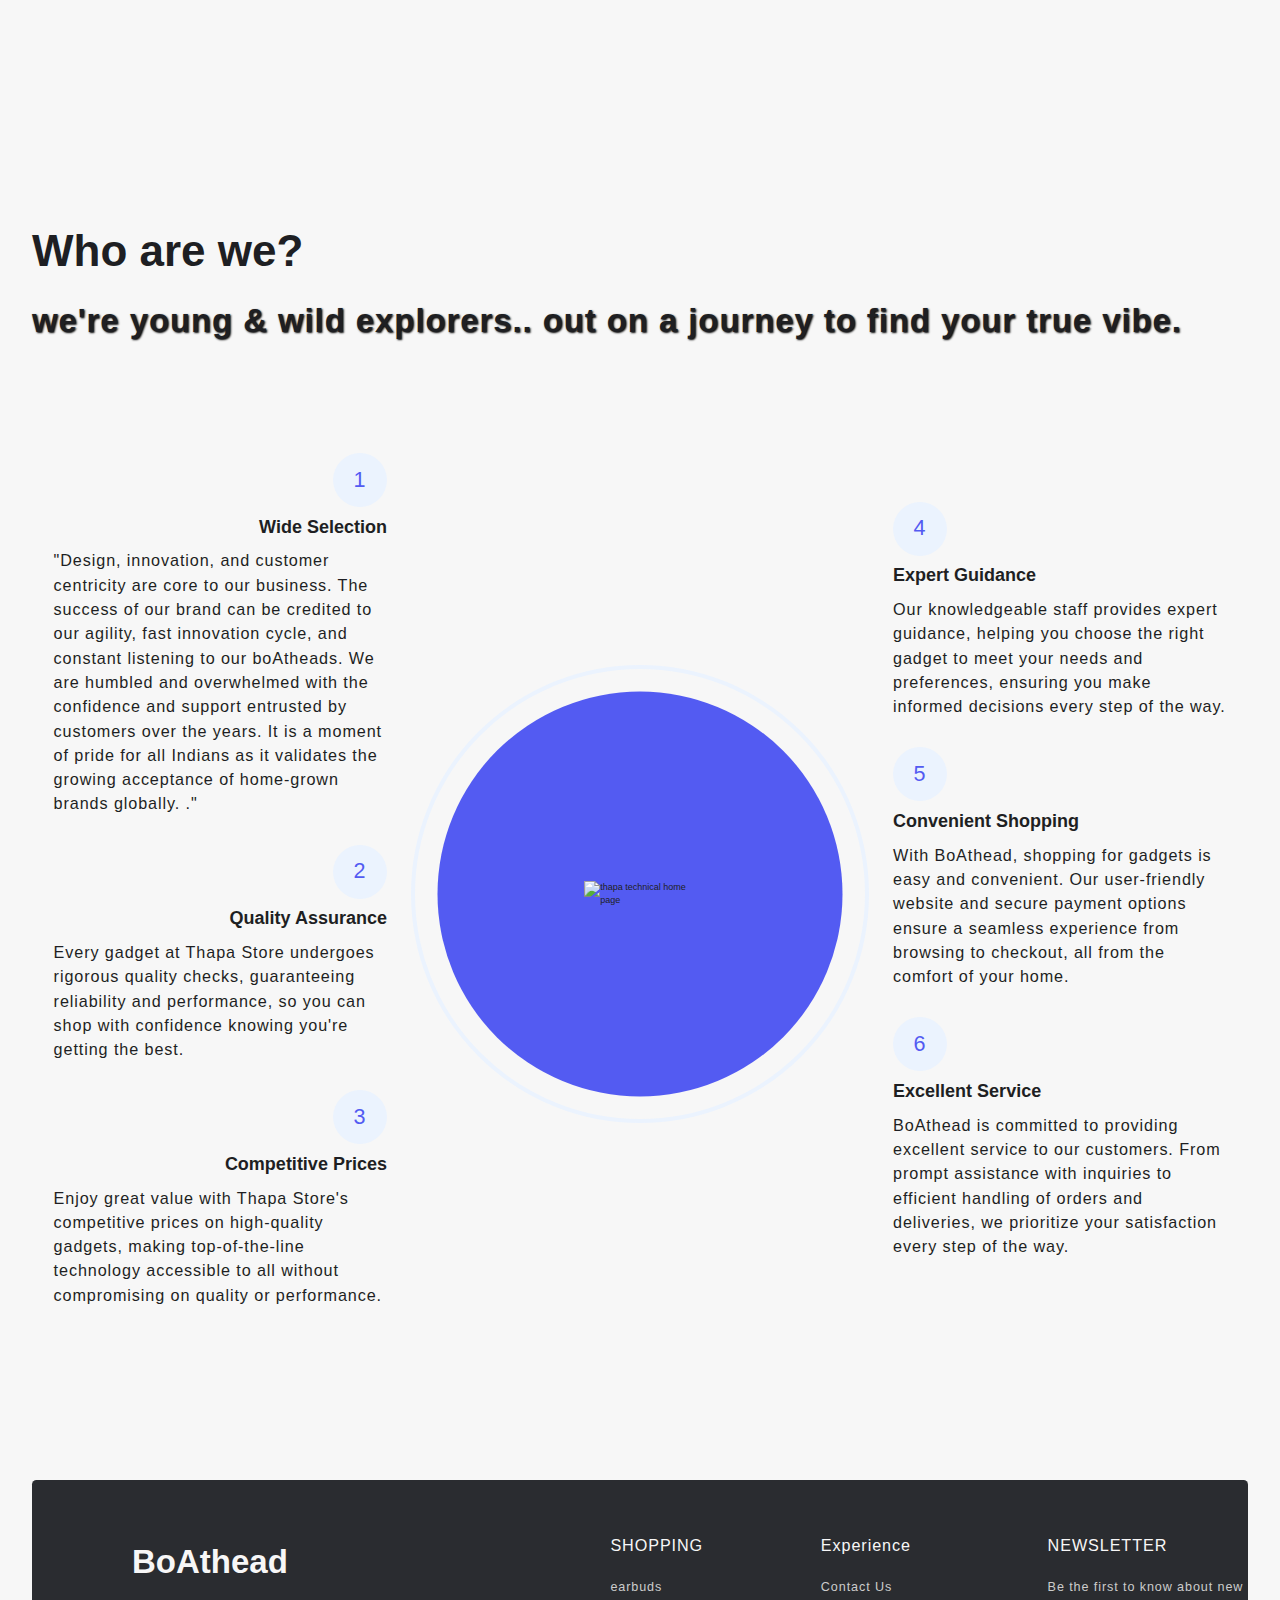
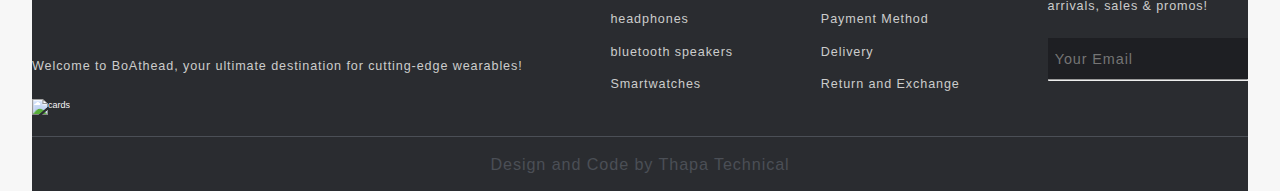
==== commit 7f093bab: "new push 2" ====
--- a/index.html
+++ b/index.html
@@ -13,33 +13,42 @@
     <!--? ## Step 1: Don't Forget To LIKE SHARE & SUBSCRIBE TO THAPA TECHNCIAL YOUTUBE CHANNEL 👉 https://www.youtube.com/thapatechnical -->
 
     <link rel="stylesheet" href="style.css" />
-    <title>js ecom website</title>
+    <title>BoAthead</title>
   </head>
   <body>
     <header class="section-navbar">
       <section class="top_txt">
         <div class="head container">
           <div class="head_txt">
-            <p>Free shipping, 30-day return or refund guarantee.</p>
-          </div>
-          <div class="sing_in_up">
-            <a href="# ">SIGN IN</a>
-            <a href="# ">SIGN UP</a>
+            <p>Stay Connected with us to get Exciting offers!!!</p>
+          </div>
+          <div class="sing_in_up" style="color: aqua; height: 20px">
+            <a href="# ">SignIn</a>
+            <a href="# ">SignUp</a>
           </div>
         </div>
       </section>
       <div class="container">
         <div class="navbar-brand">
           <a href="index.html">
-            <!-- <img
-              src="./public/images/log.png"
+            <img
+              src="https://cdn.shopify.com/s/files/1/0057/8938/4802/files/boAt_logo.svg"
               alt="thapa eCommerce logo"
               class="logo"
-              width="80%"
-              height="auto"
-            /> -->
-            <h1 class="web-logo">TechNest</h1>
+            />
           </a>
+        </div>
+        <div
+          class="navbar-brand"
+          style="
+            height: 20px;
+            margin-bottom: 25px;
+            font-size: 33px;
+            font-weight: 700;
+            margin-left: 100px;
+          "
+        >
+          BoAthead
         </div>
 
         <nav class="navbar">
@@ -75,17 +84,23 @@
       <section class="section-hero">
         <div class="container grid grid-two--cols">
           <div class="section-hero--content">
-            <p class="hero-subheading">Explore the Latest in Tech Industries</p>
-            <h1 class="hero-heading">
-              Your Destination for Cutting-Edge Gadgets!
-            </h1>
-            <p class="hero-para">
-              Welcome to Thapa eComStore, your ultimate destination for
-              cutting-edge gadgets! Explore the latest in tech innovation and
-              style with us. Shop now and discover a world of possibilities!
-            </p>
-            <div class="hero-btn">
-              <a href="products.html" class="btn">Explore Our Products</a>
+            <p class="hero-subheading">
+              BoAt on the journey to find our own tribe
+            </p>
+            <img
+              class="words"
+              src="https://cdn.shopify.com/s/files/1/0057/8938/4802/files/Group_260.png?v=1618394473"
+              alt="hello"
+              style="height: 250px; width: 500px"
+            />
+
+            <div class="hero-btn" style="margin-top: 15px">
+              <a
+                href="products.html"
+                class="hero-btn1"
+                style="margin-left: 110px; margin-top: 20px"
+                >Explore Our Products</a
+              >
             </div>
           </div>
           <div
@@ -95,8 +110,9 @@
           >
             <figure>
               <img
-                src="./images/heroSection.svg"
+                src="./images/About4.png"
                 alt="coding languages using html css js"
+                style="height: 550px; width: 690px"
               />
             </figure>
           </div>
@@ -138,14 +154,14 @@
             <a href="#">Show now</a>
           </div>
           <div class="extra-img extra-laptop">
-            <img src="./images/laptop.png" alt="" />
+            <img src="./images/earbuds-prod-1.webp" alt="" />
           </div>
         </div>
 
         <div class="div-extra grid grid-two--cols">
           <div class="extra-text">
             <p>new year sale</p>
-            <h3>40% discount on speakers</h3>
+            <h3>40% discount on BoAthead superBass</h3>
             <a href="#">Show now</a>
           </div>
           <div class="extra-img">
@@ -160,7 +176,7 @@
             <a href="#">Show now</a>
           </div>
           <div class="extra-img">
-            <img src="./images/mobiles.png" alt="" />
+            <img src="./images/banner-img.png" alt="" />
           </div>
         </div>
       </div>
@@ -217,7 +233,8 @@
 
     <section class="section-products container">
       <div class="">
-        <h2 class="section-common--heading">Checkout Thapa Store</h2>
+        <h2 class="section-common--heading">Explore BoAthead..</h2>
+        <h2 style="font-size: 25px">A never ending journey</h2>
       </div>
 
       <section class="container">
@@ -279,10 +296,20 @@
     <!-- ========== Start Why Choose Us Section ========== -->
     <section class="section-why--choose">
       <div class="container">
-        <h2 class="section-common--heading">Why Choose Thapa Store</h2>
-        <p class="section-common--subheading">
-          Choose Thapa EduHub for a holistic, enriching learning experience that
-          empowers you to achieve your goals.
+        <h1 class="section-common--heading" style="font-size: 44px">
+          Who are we?
+        </h1>
+        <p
+          class="section-common--subheading"
+          style="
+            font-weight: 800;
+            font-size: 33px;
+            margin-top: 20px;
+            text-shadow: 1px 1px 2px #000000;
+          "
+        >
+          we're young & wild explorers.. out on a journey to find your true
+          vibe.
         </p>
       </div>
 
@@ -292,9 +319,13 @@
             <p class="common-text--highlight">1</p>
             <h3 class="section-common--title">Wide Selection</h3>
             <p>
-              Thapa Store offers a diverse range of gadgets, from smartphones to
-              smart home devices, ensuring you find what you need to elevate
-              your lifestyle and meet your tech requirements.
+              "Design, innovation, and customer centricity are core to our
+              business. The success of our brand can be credited to our agility,
+              fast innovation cycle, and constant listening to our boAtheads. We
+              are humbled and overwhelmed with the confidence and support
+              entrusted by customers over the years. It is a moment of pride for
+              all Indians as it validates the growing acceptance of home-grown
+              brands globally. ."
             </p>
           </div>
 
@@ -328,7 +359,7 @@
         </div>
         <div class="choose-center-div" data-aos="zoom-in" data-aos-delay="300">
           <figure>
-            <img src="./images/ecompost.png" alt="thapa technical home page " />
+            <img src="https://www.boat-lifestyle.com/cdn/shop/files/img_2_desktop_77a00a10-7c21-4a09-bcef-937b7a11cc86_2788x.png?v=1686650839" alt="thapa technical home page " />
           </figure>
         </div>
         <div class="choose-right-div">
@@ -354,7 +385,7 @@
             <p class="common-text--highlight">5</p>
             <h3 class="section-common--title">Convenient Shopping</h3>
             <p>
-              With Thapa Store, shopping for gadgets is easy and convenient. Our
+              With BoAthead, shopping for gadgets is easy and convenient. Our
               user-friendly website and secure payment options ensure a seamless
               experience from browsing to checkout, all from the comfort of your
               home.
@@ -369,7 +400,7 @@
             <p class="common-text--highlight">6</p>
             <h3 class="section-common--title">Excellent Service</h3>
             <p>
-              Thapa Store is committed to providing excellent service to our
+              BoAthead is committed to providing excellent service to our
               customers. From prompt assistance with inquiries to efficient
               handling of orders and deliveries, we prioritize your satisfaction
               every step of the way.
@@ -384,19 +415,31 @@
     <footer class="section-footer">
       <div class="footer-container container">
         <div class="content_1">
-          <h1 class="web-logo">TechNest</h1>
+         
+          <div
+          class="navbar-brand"
+          style="
+            height: 20px;
+            margin-bottom: 100px;
+            font-size: 33px;
+            font-weight: 700;
+            margin-left: 100px;
+          "
+        >
+          BoAthead
+        </div>
           <p>
-            Welcome to Thapa EcomStore, your ultimate destination for
-            cutting-edge gadgets!
+            Welcome to BoAthead, your ultimate destination for
+            cutting-edge wearables!
           </p>
           <img src="https://i.postimg.cc/Nj9dgJ98/cards.png" alt="cards" />
         </div>
         <div class="content_2">
           <h4>SHOPPING</h4>
-          <a href="#">Computer Store</a>
-          <a href="#">Laptop Store</a>
-          <a href="#">Accessories</a>
-          <a href="#">Sales & Discount</a>
+          <a href="#">earbuds</a>
+          <a href="#">headphones</a>
+          <a href="#">bluetooth speakers</a>
+          <a href="#">Smartwatches</a>
         </div>
         <div class="content_3">
           <h4>Experience</h4>
--- a/style.css
+++ b/style.css
@@ -73,7 +73,9 @@
 
 .web-logo{
   color: black;
-  font-size: 4rem;
+
+  height: 100px;
+  width: 300px;
 }
 
 a {
@@ -245,8 +247,11 @@
 }
 
 .section-navbar img {
-  width: 25%;
-}
+  width: 75%;
+  height: 45px;
+  margin-left: 24px;
+}
+
 
 .section-navbar .navbar ul {
   display: flex;
@@ -286,17 +291,17 @@
 /***** Hero Section *****/
 
 main {
-  height: 84vh;
+  height: 85vh;
   position: relative;
   background-color: #d9e9ff;
 
   background-image: linear-gradient(
     to top right,
-    #3d86fa,
-    #4484fb,
-    #679eff,
-    #b3d2ff,
-    #ebf3fe
+    #561e86,
+    #8e2de2,
+    #8e2de2,
+    #8e2de2,
+    #ac72de
   );
 }
 
@@ -331,17 +336,24 @@
 
 .section-hero .grid {
   align-items: center;
-  gap: 6.4rem;
+  gap: 6.0rem;
 }
 
 .section-hero {
   & .hero-subheading {
     text-transform: uppercase;
-    letter-spacing: 0.2rem;
+    letter-spacing: 0.04rem;
     font-size: 1.7rem;
-    word-spacing: 0.2rem;
-    color: #003b99;
+    word-spacing: 0.04rem;
+    color: #ffffff;
     font-weight: 700;
+
+    font-size: 22px;
+    font-weight: 400;
+    line-height: 28px;
+    margin-bottom: 20px;
+    margin-top: 10px;
+    max-width: 580px;
   }
 
   & .hero-heading {
@@ -362,8 +374,10 @@
 .section-hero img {
   width: 100%;
   height: auto;
-  transform: scaleX(-1);
-}
+ 
+}
+
+
 
 /***** End Hero Section *****/
 
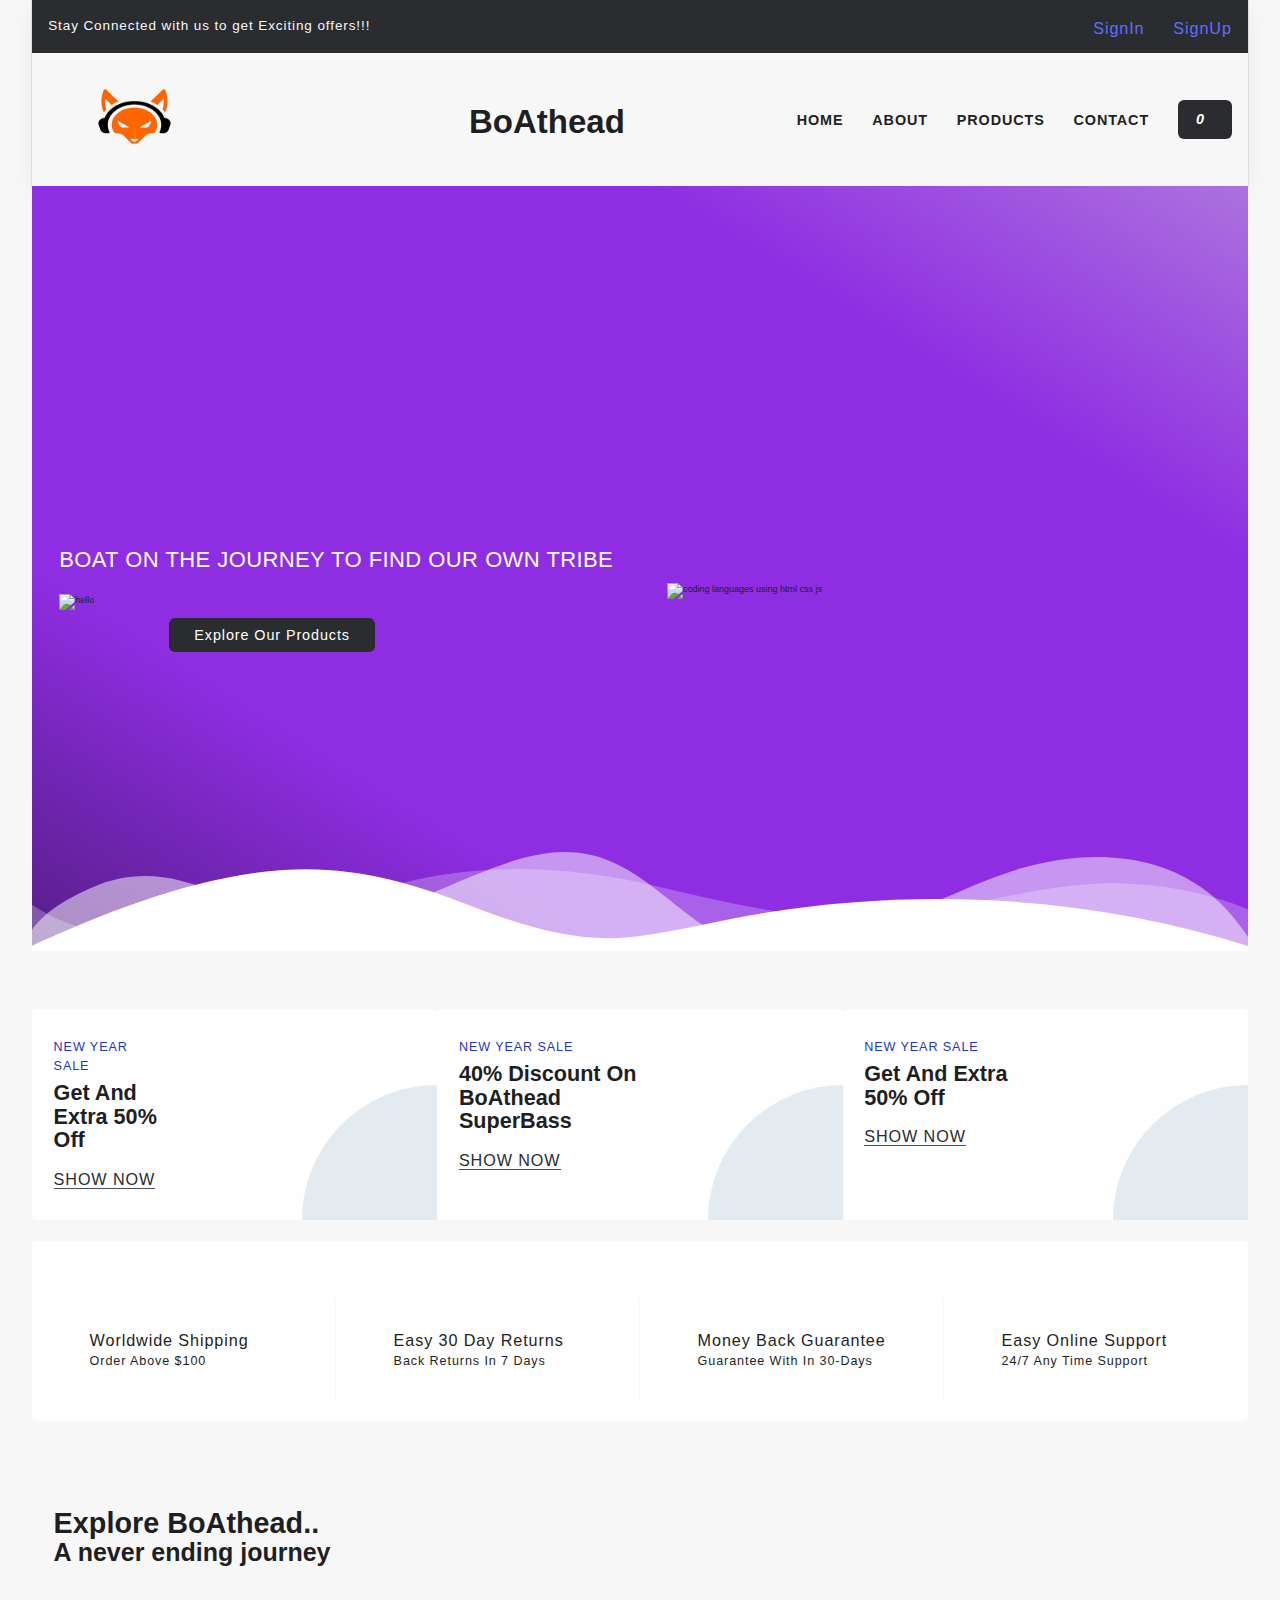
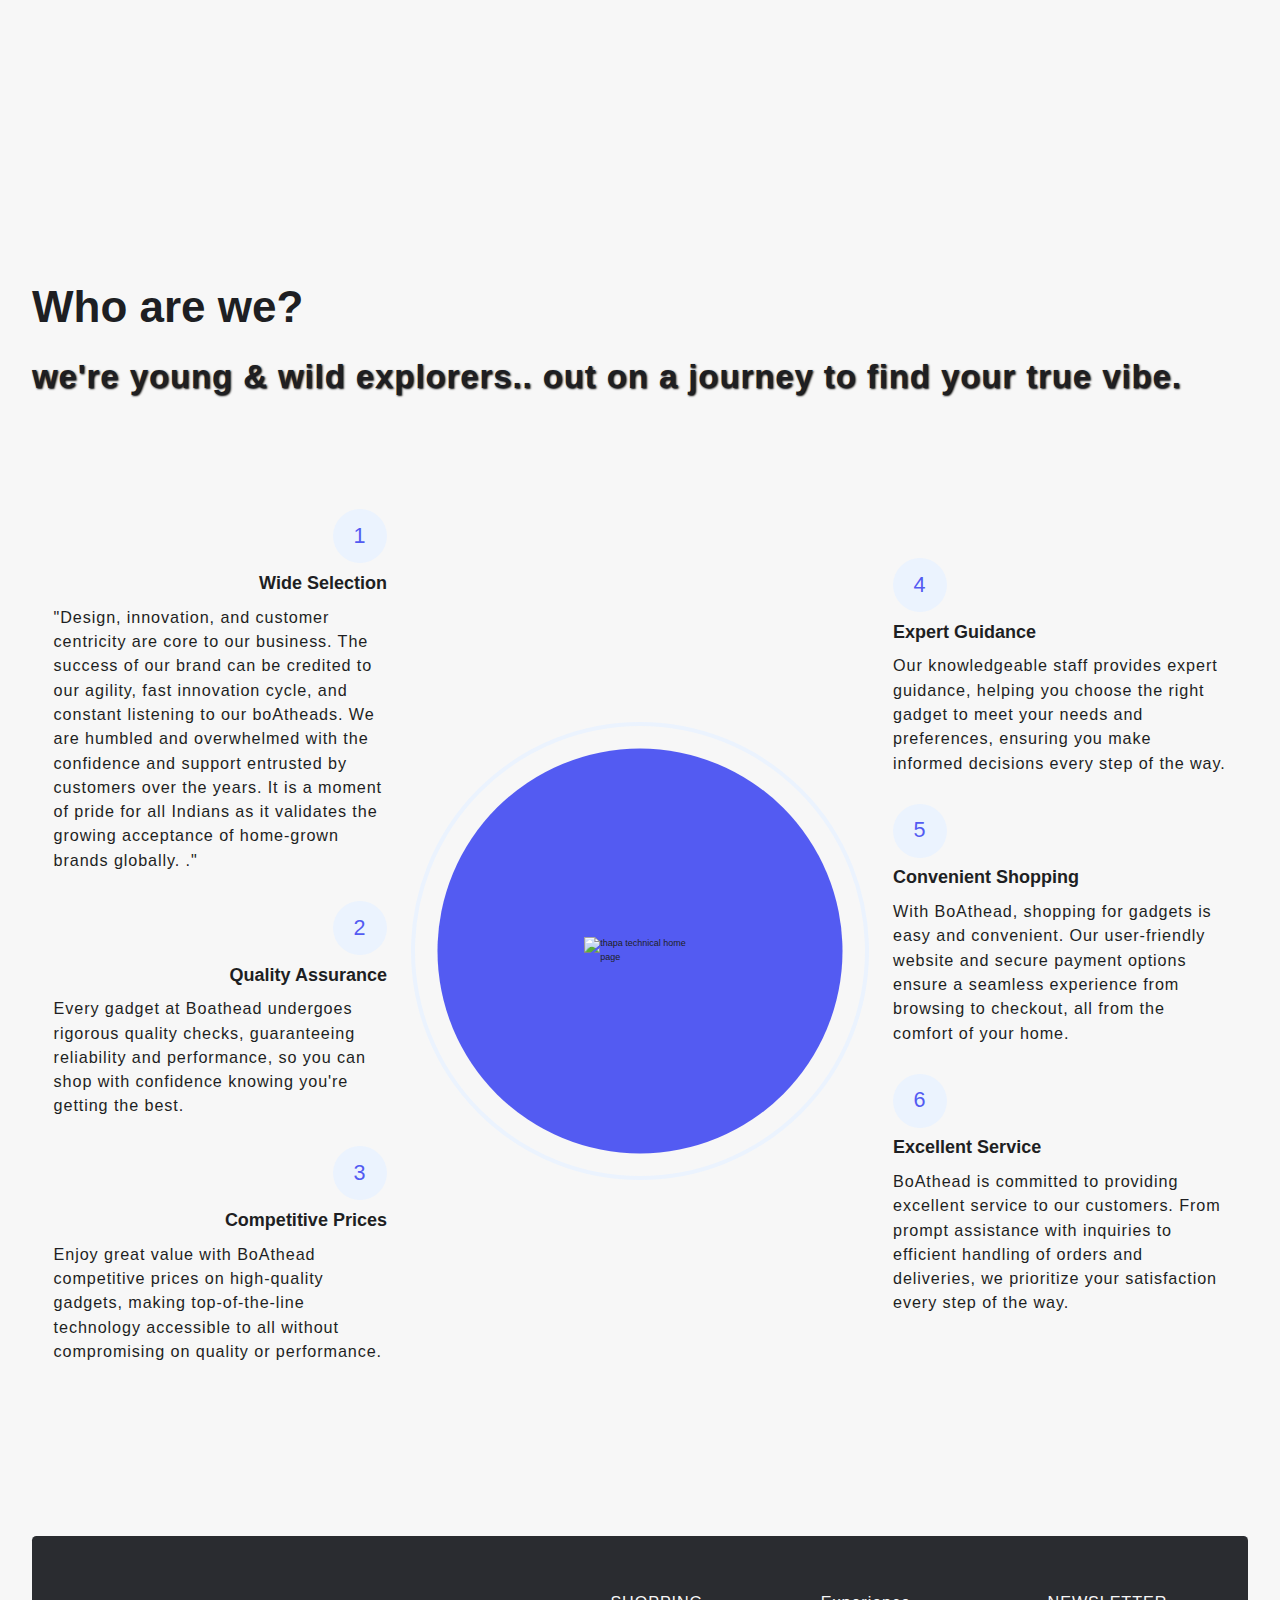
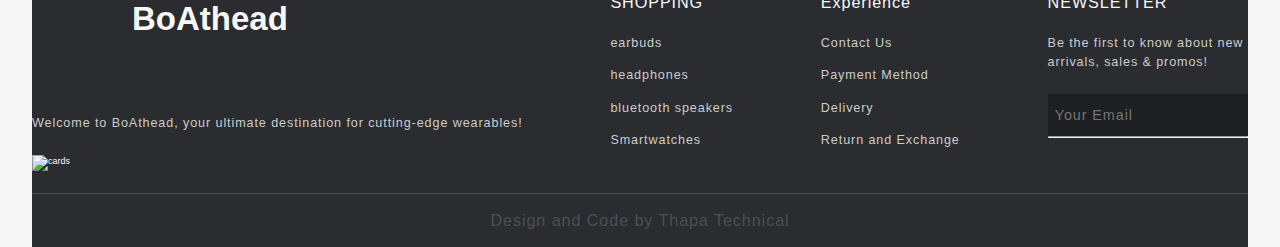
==== commit 10135e1a: "new push 3" ====
--- a/index.html
+++ b/index.html
@@ -31,8 +31,10 @@
       <div class="container">
         <div class="navbar-brand">
           <a href="index.html">
-            <img
-              src="https://cdn.shopify.com/s/files/1/0057/8938/4802/files/boAt_logo.svg"
+            <img 
+              src="./public/images/l4.png"
+              
+              style="width: 125px; height: 95px"
               alt="thapa eCommerce logo"
               class="logo"
             />
@@ -337,7 +339,7 @@
             <p class="common-text--highlight">2</p>
             <h3 class="section-common--title">Quality Assurance</h3>
             <p>
-              Every gadget at Thapa Store undergoes rigorous quality checks,
+              Every gadget at Boathead undergoes rigorous quality checks,
               guaranteeing reliability and performance, so you can shop with
               confidence knowing you're getting the best.
             </p>
@@ -351,7 +353,7 @@
             <p class="common-text--highlight">3</p>
             <h3 class="section-common--title">Competitive Prices</h3>
             <p>
-              Enjoy great value with Thapa Store's competitive prices on
+              Enjoy great value with BoAthead competitive prices on
               high-quality gadgets, making top-of-the-line technology accessible
               to all without compromising on quality or performance.
             </p>
